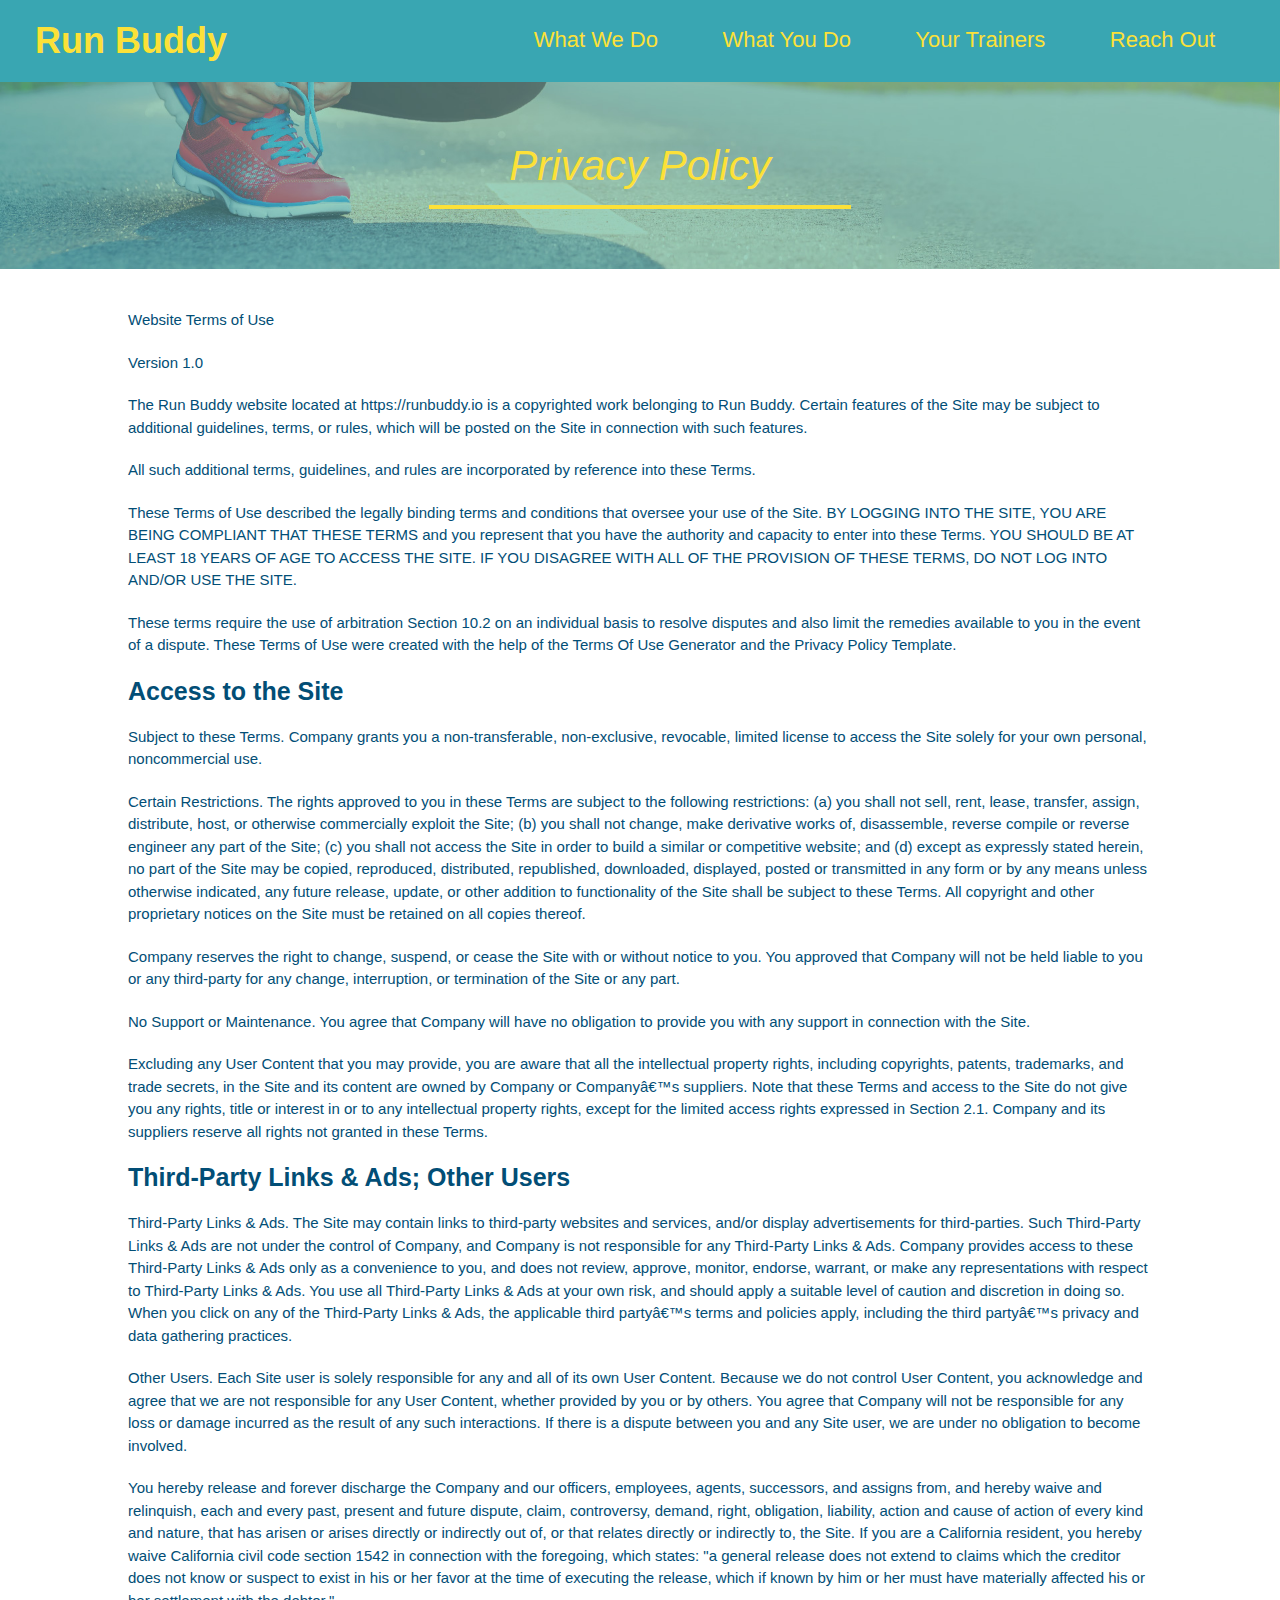
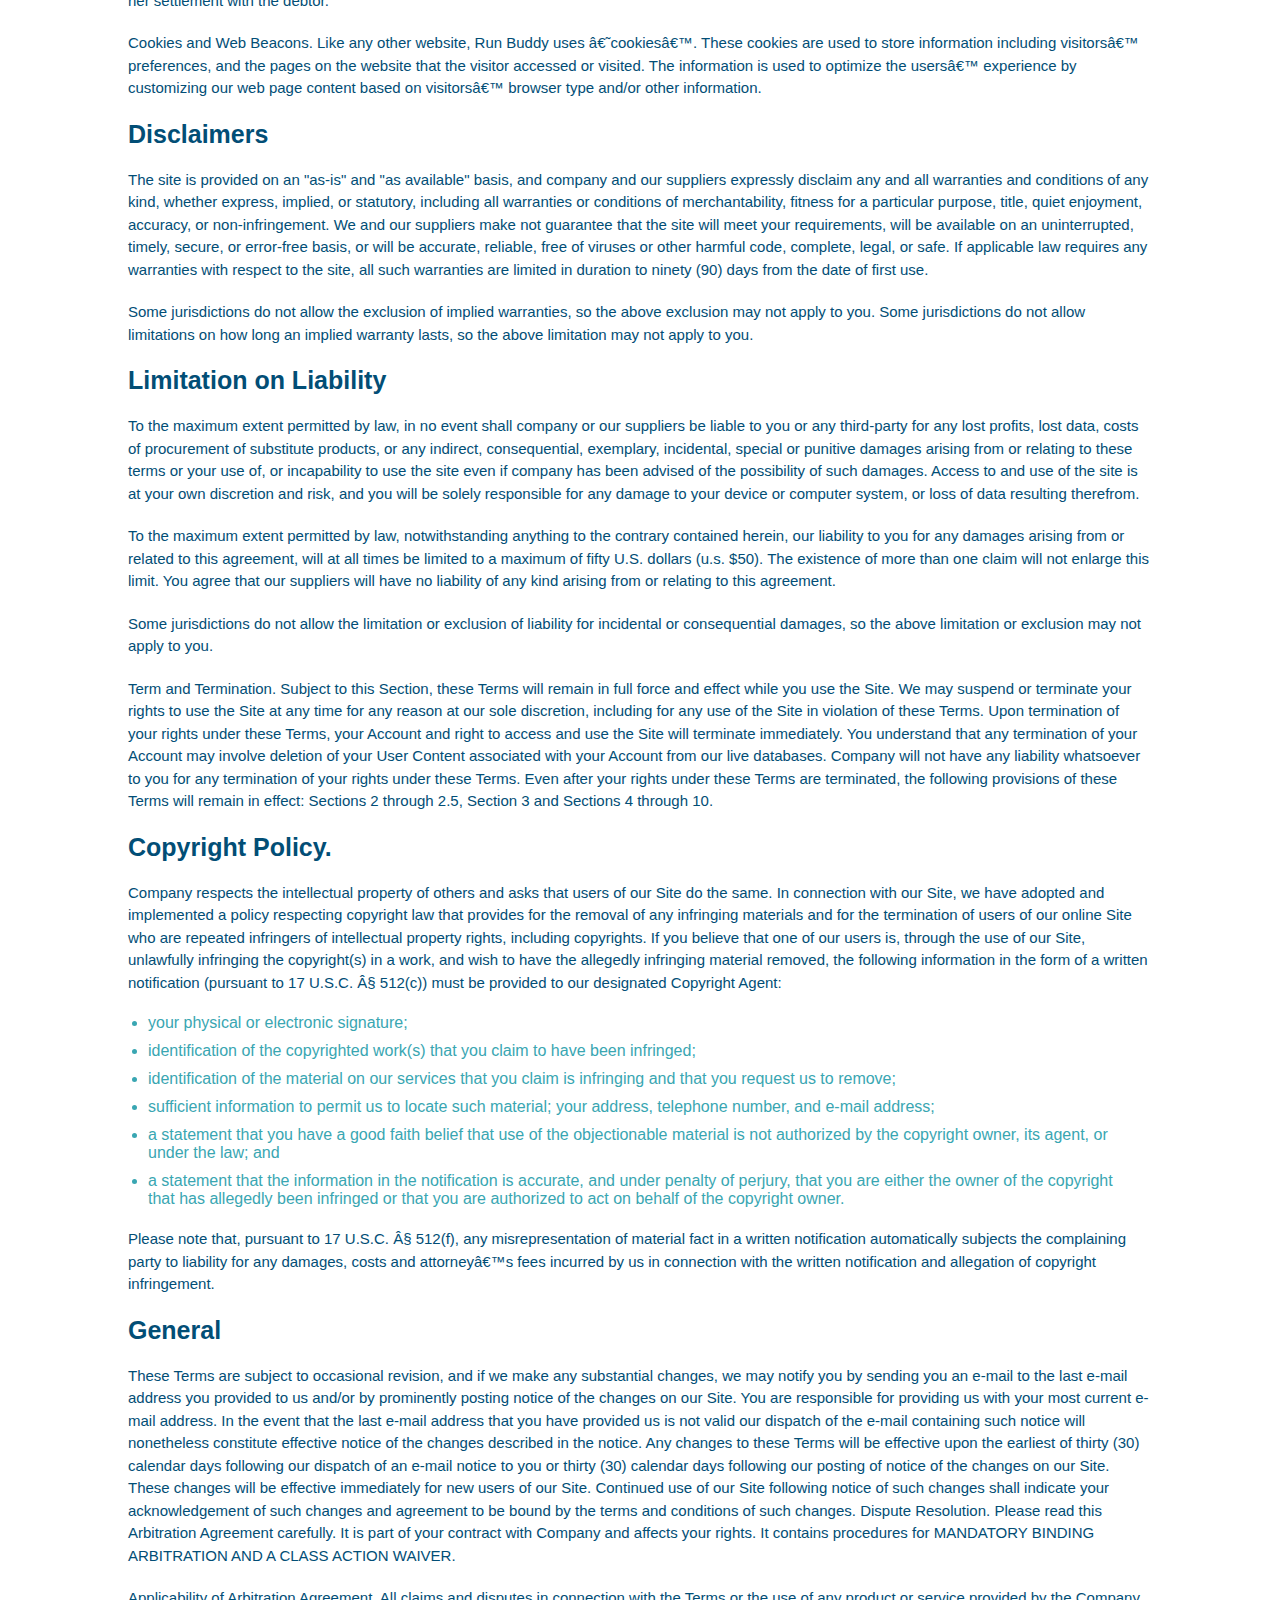
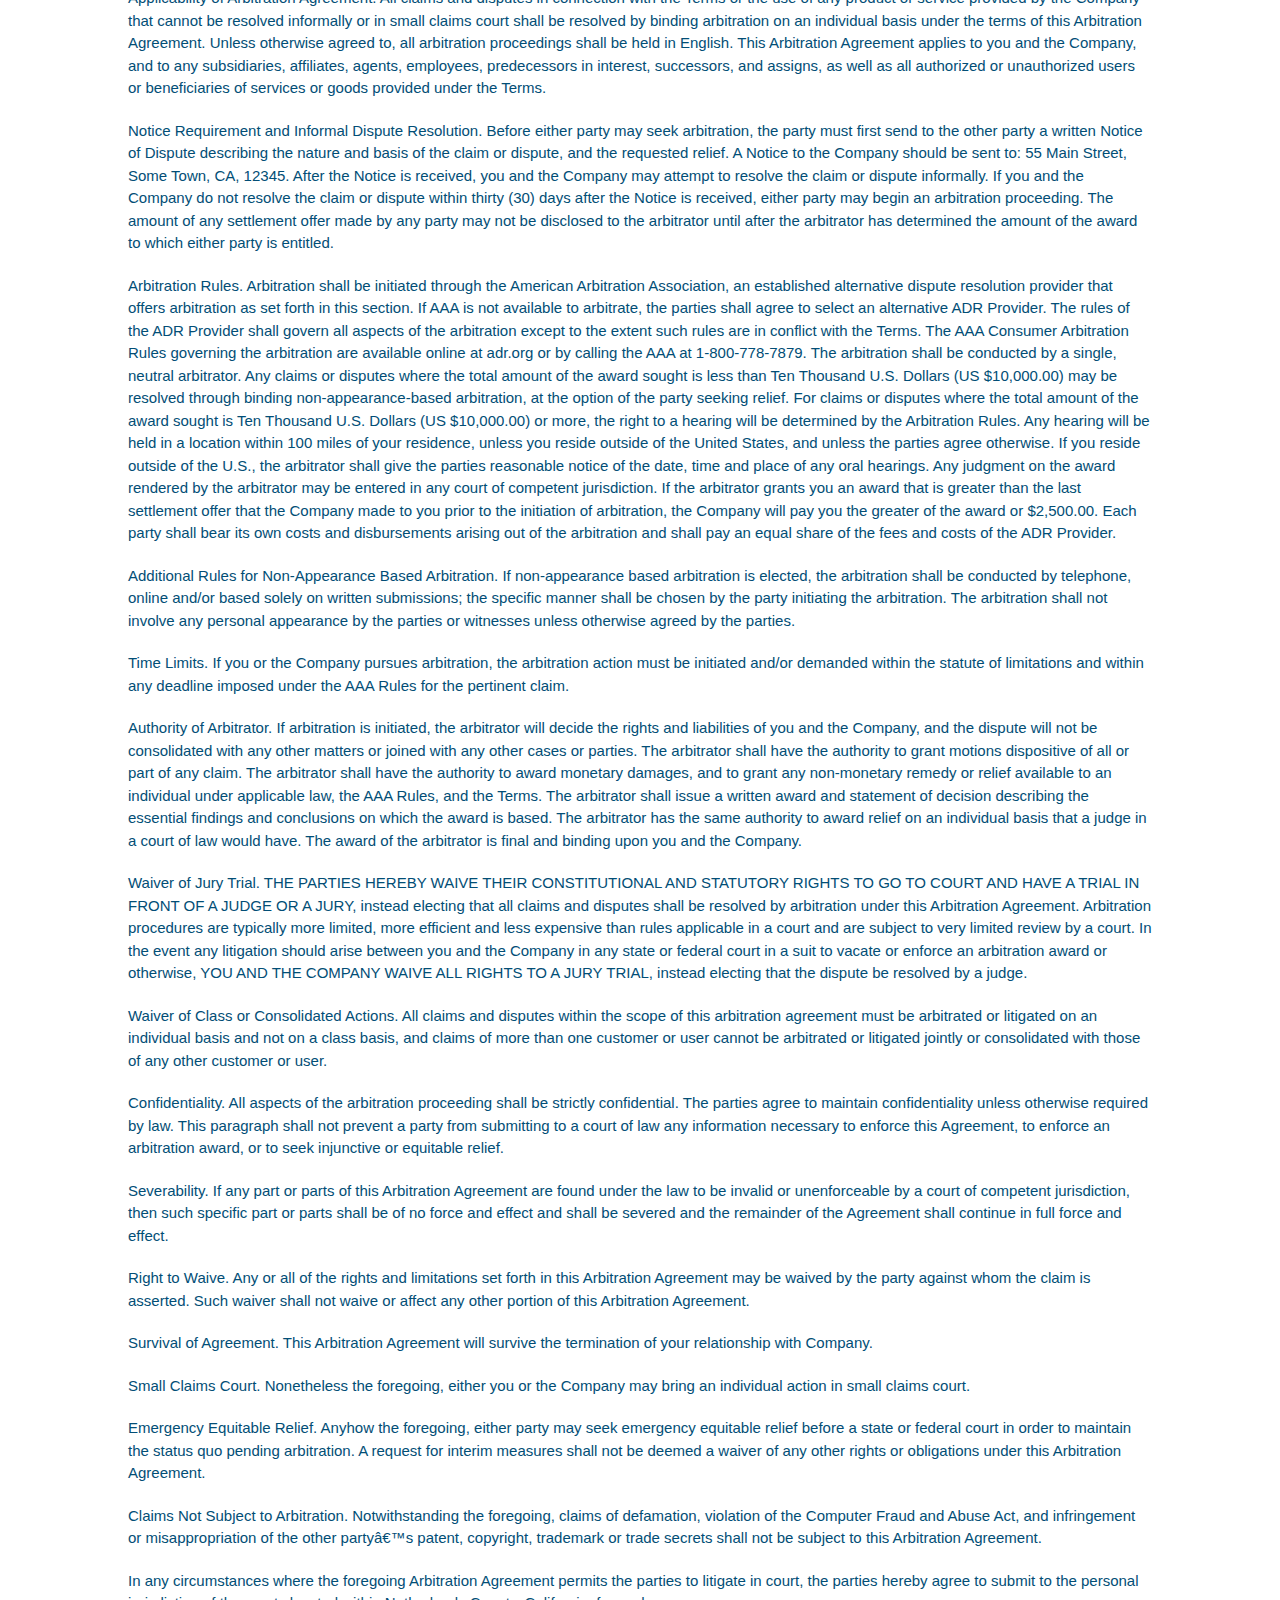
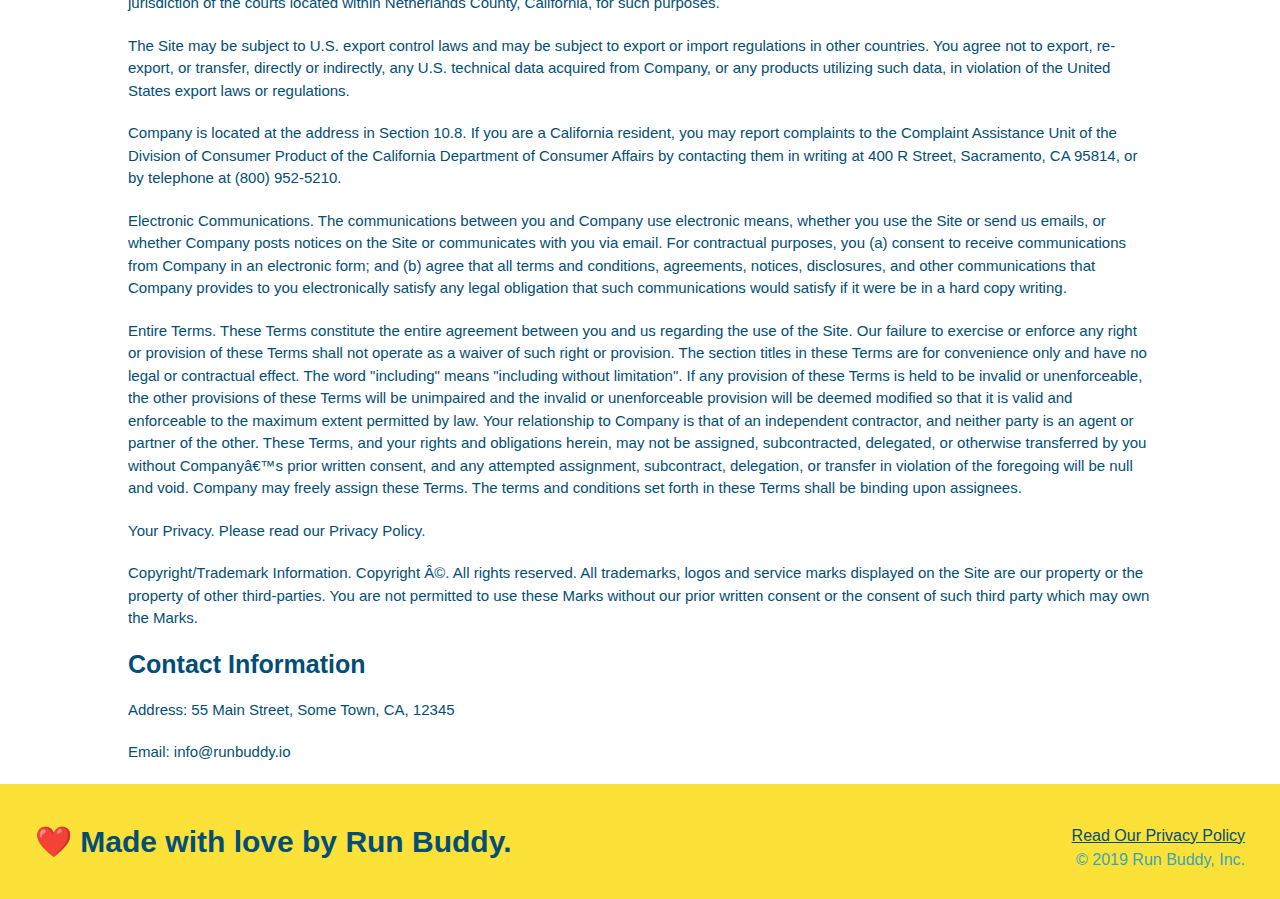
==== privacy-policy.html @ 47ad0138 "Added the privacy policy page, applied css from styl.css, and overrode the not applicable css with a" ====
<!DOCTYPE html>
<HTML lang="en">
    <head>
        <meta charset="utf-8" />
        <title>Privacy Policy - Run Buddy</title>
        <link rel="stylesheet" href="./assets/css/style.css" />
        <link rel="stylesheet" href="./assets/css/secondary-style.css" />
    </head>
    <body>
        <Header>
            <h1>
                <a href="#">Run Buddy</a>
            </h1>
            <nav>
                <!-- Unordere list element -->
                <ul>
                    <!-- List item element -->
                    <li>
                        <!-- Anchor element -->
                        <a href="./index.html#what-we-do">What We Do</a>
                    </li>
                    <li>
                        <a href="./index.html#what-you-do">What You Do</a>
                    </li>
                    <li>
                        <a href="./index.html#your-trainers">Your Trainers</a>
                    </li>
                    <li>
                        <a href="./index.html#reach-out">Reach Out</a>
                    </li>
                </ul>
            </nav>
        </Header>
        <section class="hero">
            <h2 class="page-title">
                Privacy Policy
            </h2>
        </section>
        <article class="secondary-content">
            <p>
                Website Terms of Use
              </p>
        
              <p>
                Version 1.0
              </p>
        
              <p>
                The Run Buddy website located at https://runbuddy.io is a copyrighted work belonging to Run Buddy. Certain
                features of the Site may be subject to additional guidelines, terms, or rules, which will be posted on the Site
                in connection with such features.
              </p>
        
              <p>
                All such additional terms, guidelines, and rules are incorporated by reference into these Terms.
              </p>
        
              <p>
                These Terms of Use described the legally binding terms and conditions that oversee your use of the Site. BY
                LOGGING INTO THE SITE, YOU ARE BEING COMPLIANT THAT THESE TERMS and you represent that you have the authority
                and capacity to enter into these Terms. YOU SHOULD BE AT LEAST 18 YEARS OF AGE TO ACCESS THE SITE. IF YOU
                DISAGREE WITH ALL OF THE PROVISION OF THESE TERMS, DO NOT LOG INTO AND/OR USE THE SITE.
              </p>
        
              <p>
                These terms require the use of arbitration Section 10.2 on an individual basis to resolve disputes and also
                limit the remedies available to you in the event of a dispute. These Terms of Use were created with the help of
                the Terms Of Use Generator and the Privacy Policy Template.
              </p>
        
              <h3>
                Access to the Site
              </h3>
        
              <p>
                Subject to these Terms. Company grants you a non-transferable, non-exclusive, revocable, limited license to
                access the Site solely for your own personal, noncommercial use.
              </p>
        
              <p>
                Certain Restrictions. The rights approved to you in these Terms are subject to the following restrictions: (a)
                you shall not sell, rent, lease, transfer, assign, distribute, host, or otherwise commercially exploit the Site;
                (b) you shall not change, make derivative works of, disassemble, reverse compile or reverse engineer any part of
                the Site; (c) you shall not access the Site in order to build a similar or competitive website; and (d) except
                as expressly stated herein, no part of the Site may be copied, reproduced, distributed, republished, downloaded,
                displayed, posted or transmitted in any form or by any means unless otherwise indicated, any future release,
                update, or other addition to functionality of the Site shall be subject to these Terms. All copyright and other
                proprietary notices on the Site must be retained on all copies thereof.
              </p>
        
              <p>
                Company reserves the right to change, suspend, or cease the Site with or without notice to you. You approved
                that Company will not be held liable to you or any third-party for any change, interruption, or termination of
                the Site or any part.
              </p>
        
              <p>
                No Support or Maintenance. You agree that Company will have no obligation to provide you with any support in
                connection with the Site.
              </p>
        
              <p>
                Excluding any User Content that you may provide, you are aware that all the intellectual property rights,
                including copyrights, patents, trademarks, and trade secrets, in the Site and its content are owned by Company
                or Companyâ€™s suppliers. Note that these Terms and access to the Site do not give you any rights, title or
                interest in or to any intellectual property rights, except for the limited access rights expressed in Section
                2.1. Company and its suppliers reserve all rights not granted in these Terms.
              </p>
        
              <h3>
                Third-Party Links & Ads; Other Users
              </h3>
        
              <p>
                Third-Party Links & Ads. The Site may contain links to third-party websites and services, and/or display
                advertisements for third-parties. Such Third-Party Links & Ads are not under the control of Company, and Company
                is not responsible for any Third-Party Links & Ads. Company provides access to these Third-Party Links & Ads
                only as a convenience to you, and does not review, approve, monitor, endorse, warrant, or make any
                representations with respect to Third-Party Links & Ads. You use all Third-Party Links & Ads at your own risk,
                and should apply a suitable level of caution and discretion in doing so. When you click on any of the
                Third-Party Links & Ads, the applicable third partyâ€™s terms and policies apply, including the third partyâ€™s
                privacy and data gathering practices.
              </p>
        
              <p>
                Other Users. Each Site user is solely responsible for any and all of its own User Content. Because we do not
                control User Content, you acknowledge and agree that we are not responsible for any User Content, whether
                provided by you or by others. You agree that Company will not be responsible for any loss or damage incurred as
                the result of any such interactions. If there is a dispute between you and any Site user, we are under no
                obligation to become involved.
              </p>
        
              <p>
                You hereby release and forever discharge the Company and our officers, employees, agents, successors, and
                assigns from, and hereby waive and relinquish, each and every past, present and future dispute, claim,
                controversy, demand, right, obligation, liability, action and cause of action of every kind and nature, that has
                arisen or arises directly or indirectly out of, or that relates directly or indirectly to, the Site. If you are
                a California resident, you hereby waive California civil code section 1542 in connection with the foregoing,
                which states: "a general release does not extend to claims which the creditor does not know or suspect to exist
                in his or her favor at the time of executing the release, which if known by him or her must have materially
                affected his or her settlement with the debtor."
              </p>
        
              <p>
                Cookies and Web Beacons. Like any other website, Run Buddy uses â€˜cookiesâ€™. These cookies are used to store
                information including visitorsâ€™ preferences, and the pages on the website that the visitor accessed or visited.
                The information is used to optimize the usersâ€™ experience by customizing our web page content based on visitorsâ€™
                browser type and/or other information.
              </p>
        
              <h3>
                Disclaimers
              </h3>
        
              <p>
                The site is provided on an "as-is" and "as available" basis, and company and our suppliers expressly disclaim
                any and all warranties and conditions of any kind, whether express, implied, or statutory, including all
                warranties or conditions of merchantability, fitness for a particular purpose, title, quiet enjoyment, accuracy,
                or non-infringement. We and our suppliers make not guarantee that the site will meet your requirements, will be
                available on an uninterrupted, timely, secure, or error-free basis, or will be accurate, reliable, free of
                viruses or other harmful code, complete, legal, or safe. If applicable law requires any warranties with respect
                to the site, all such warranties are limited in duration to ninety (90) days from the date of first use.
              </p>
        
              <p>
                Some jurisdictions do not allow the exclusion of implied warranties, so the above exclusion may not apply to
                you. Some jurisdictions do not allow limitations on how long an implied warranty lasts, so the above limitation
                may not apply to you.
              </p>
        
              <h3>
                Limitation on Liability
              </h3>
        
              <p>
                To the maximum extent permitted by law, in no event shall company or our suppliers be liable to you or any
                third-party for any lost profits, lost data, costs of procurement of substitute products, or any indirect,
                consequential, exemplary, incidental, special or punitive damages arising from or relating to these terms or
                your use of, or incapability to use the site even if company has been advised of the possibility of such
                damages. Access to and use of the site is at your own discretion and risk, and you will be solely responsible
                for any damage to your device or computer system, or loss of data resulting therefrom.
              </p>
        
              <p>
                To the maximum extent permitted by law, notwithstanding anything to the contrary contained herein, our liability
                to you for any damages arising from or related to this agreement, will at all times be limited to a maximum of
                fifty U.S. dollars (u.s. $50). The existence of more than one claim will not enlarge this limit. You agree that
                our suppliers will have no liability of any kind arising from or relating to this agreement.
              </p>
        
              <p>
                Some jurisdictions do not allow the limitation or exclusion of liability for incidental or consequential
                damages, so the above limitation or exclusion may not apply to you.
              </p>
        
              <p>
                Term and Termination. Subject to this Section, these Terms will remain in full force and effect while you use
                the Site. We may suspend or terminate your rights to use the Site at any time for any reason at our sole
                discretion, including for any use of the Site in violation of these Terms. Upon termination of your rights under
                these Terms, your Account and right to access and use the Site will terminate immediately. You understand that
                any termination of your Account may involve deletion of your User Content associated with your Account from our
                live databases. Company will not have any liability whatsoever to you for any termination of your rights under
                these Terms. Even after your rights under these Terms are terminated, the following provisions of these Terms
                will remain in effect: Sections 2 through 2.5, Section 3 and Sections 4 through 10.
              </p>
        
              <h3>
                Copyright Policy.
              </h3>
        
              <p>
                Company respects the intellectual property of others and asks that users of our Site do the same. In connection
                with our Site, we have adopted and implemented a policy respecting copyright law that provides for the removal
                of any infringing materials and for the termination of users of our online Site who are repeated infringers of
                intellectual property rights, including copyrights. If you believe that one of our users is, through the use of
                our Site, unlawfully infringing the copyright(s) in a work, and wish to have the allegedly infringing material
                removed, the following information in the form of a written notification (pursuant to 17 U.S.C. Â§ 512(c)) must
                be provided to our designated Copyright Agent:
              </p>
        
              <ul>
                <li>
                  your physical or electronic signature;
                </li>
                <li>
                  identification of the copyrighted work(s) that you claim to have been infringed;
                </li>
                <li>
                  identification of the material on our services that you claim is infringing and that you request us to remove;
                </li>
                <li>
                  sufficient information to permit us to locate such material; your address, telephone number, and e-mail
                  address;
                </li>
                <li>
                  a statement that you have a good faith belief that use of the objectionable material is not authorized by the
                  copyright owner, its agent, or under the law; and
                </li>
                <li>
                  a statement that the information in the notification is accurate, and under penalty of perjury, that you are
                  either the owner of the copyright that has allegedly been infringed or that you are authorized to act on
                  behalf of the copyright owner.
                </li>
              </ul>
        
              <p>
                Please note that, pursuant to 17 U.S.C. Â§ 512(f), any misrepresentation of material fact in a written
                notification automatically subjects the complaining party to liability for any damages, costs and attorneyâ€™s
                fees incurred by us in connection with the written notification and allegation of copyright infringement.
              </p>
        
              <h3>
                General
              </h3>
        
              <p>
                These Terms are subject to occasional revision, and if we make any substantial changes, we may notify you by
                sending you an e-mail to the last e-mail address you provided to us and/or by prominently posting notice of the
                changes on our Site. You are responsible for providing us with your most current e-mail address. In the event
                that the last e-mail address that you have provided us is not valid our dispatch of the e-mail containing such
                notice will nonetheless constitute effective notice of the changes described in the notice. Any changes to these
                Terms will be effective upon the earliest of thirty (30) calendar days following our dispatch of an e-mail
                notice to you or thirty (30) calendar days following our posting of notice of the changes on our Site. These
                changes will be effective immediately for new users of our Site. Continued use of our Site following notice of
                such changes shall indicate your acknowledgement of such changes and agreement to be bound by the terms and
                conditions of such changes. Dispute Resolution. Please read this Arbitration Agreement carefully. It is part of
                your contract with Company and affects your rights. It contains procedures for MANDATORY BINDING ARBITRATION AND
                A CLASS ACTION WAIVER.
              </p>
        
              <p>
                Applicability of Arbitration Agreement. All claims and disputes in connection with the Terms or the use of any
                product or service provided by the Company that cannot be resolved informally or in small claims court shall be
                resolved by binding arbitration on an individual basis under the terms of this Arbitration Agreement. Unless
                otherwise agreed to, all arbitration proceedings shall be held in English. This Arbitration Agreement applies to
                you and the Company, and to any subsidiaries, affiliates, agents, employees, predecessors in interest,
                successors, and assigns, as well as all authorized or unauthorized users or beneficiaries of services or goods
                provided under the Terms.
              </p>
        
              <p>
                Notice Requirement and Informal Dispute Resolution. Before either party may seek arbitration, the party must
                first send to the other party a written Notice of Dispute describing the nature and basis of the claim or
                dispute, and the requested relief. A Notice to the Company should be sent to: 55 Main Street, Some Town, CA,
                12345. After the Notice is received, you and the Company may attempt to resolve the claim or dispute informally.
                If you and the Company do not resolve the claim or dispute within thirty (30) days after the Notice is received,
                either party may begin an arbitration proceeding. The amount of any settlement offer made by any party may not
                be disclosed to the arbitrator until after the arbitrator has determined the amount of the award to which either
                party is entitled.
              </p>
        
              <p>
                Arbitration Rules. Arbitration shall be initiated through the American Arbitration Association, an established
                alternative dispute resolution provider that offers arbitration as set forth in this section. If AAA is not
                available to arbitrate, the parties shall agree to select an alternative ADR Provider. The rules of the ADR
                Provider shall govern all aspects of the arbitration except to the extent such rules are in conflict with the
                Terms. The AAA Consumer Arbitration Rules governing the arbitration are available online at adr.org or by
                calling the AAA at 1-800-778-7879. The arbitration shall be conducted by a single, neutral arbitrator. Any
                claims or disputes where the total amount of the award sought is less than Ten Thousand U.S. Dollars (US
                $10,000.00) may be resolved through binding non-appearance-based arbitration, at the option of the party seeking
                relief. For claims or disputes where the total amount of the award sought is Ten Thousand U.S. Dollars (US
                $10,000.00) or more, the right to a hearing will be determined by the Arbitration Rules. Any hearing will be
                held in a location within 100 miles of your residence, unless you reside outside of the United States, and
                unless the parties agree otherwise. If you reside outside of the U.S., the arbitrator shall give the parties
                reasonable notice of the date, time and place of any oral hearings. Any judgment on the award rendered by the
                arbitrator may be entered in any court of competent jurisdiction. If the arbitrator grants you an award that is
                greater than the last settlement offer that the Company made to you prior to the initiation of arbitration, the
                Company will pay you the greater of the award or $2,500.00. Each party shall bear its own costs and
                disbursements arising out of the arbitration and shall pay an equal share of the fees and costs of the ADR
                Provider.
              </p>
        
              <p>
                Additional Rules for Non-Appearance Based Arbitration. If non-appearance based arbitration is elected, the
                arbitration shall be conducted by telephone, online and/or based solely on written submissions; the specific
                manner shall be chosen by the party initiating the arbitration. The arbitration shall not involve any personal
                appearance by the parties or witnesses unless otherwise agreed by the parties.
              </p>
        
              <p>
                Time Limits. If you or the Company pursues arbitration, the arbitration action must be initiated and/or demanded
                within the statute of limitations and within any deadline imposed under the AAA Rules for the pertinent claim.
              </p>
        
              <p>
                Authority of Arbitrator. If arbitration is initiated, the arbitrator will decide the rights and liabilities of
                you and the Company, and the dispute will not be consolidated with any other matters or joined with any other
                cases or parties. The arbitrator shall have the authority to grant motions dispositive of all or part of any
                claim. The arbitrator shall have the authority to award monetary damages, and to grant any non-monetary remedy
                or relief available to an individual under applicable law, the AAA Rules, and the Terms. The arbitrator shall
                issue a written award and statement of decision describing the essential findings and conclusions on which the
                award is based. The arbitrator has the same authority to award relief on an individual basis that a judge in a
                court of law would have. The award of the arbitrator is final and binding upon you and the Company.
              </p>
        
              <p>
                Waiver of Jury Trial. THE PARTIES HEREBY WAIVE THEIR CONSTITUTIONAL AND STATUTORY RIGHTS TO GO TO COURT AND HAVE
                A TRIAL IN FRONT OF A JUDGE OR A JURY, instead electing that all claims and disputes shall be resolved by
                arbitration under this Arbitration Agreement. Arbitration procedures are typically more limited, more efficient
                and less expensive than rules applicable in a court and are subject to very limited review by a court. In the
                event any litigation should arise between you and the Company in any state or federal court in a suit to vacate
                or enforce an arbitration award or otherwise, YOU AND THE COMPANY WAIVE ALL RIGHTS TO A JURY TRIAL, instead
                electing that the dispute be resolved by a judge.
              </p>
        
              <p>
                Waiver of Class or Consolidated Actions. All claims and disputes within the scope of this arbitration agreement
                must be arbitrated or litigated on an individual basis and not on a class basis, and claims of more than one
                customer or user cannot be arbitrated or litigated jointly or consolidated with those of any other customer or
                user.
              </p>
        
              <p>
                Confidentiality. All aspects of the arbitration proceeding shall be strictly confidential. The parties agree to
                maintain confidentiality unless otherwise required by law. This paragraph shall not prevent a party from
                submitting to a court of law any information necessary to enforce this Agreement, to enforce an arbitration
                award, or to seek injunctive or equitable relief.
              </p>
        
              <p>
                Severability. If any part or parts of this Arbitration Agreement are found under the law to be invalid or
                unenforceable by a court of competent jurisdiction, then such specific part or parts shall be of no force and
                effect and shall be severed and the remainder of the Agreement shall continue in full force and effect.
              </p>
        
              <p>
                Right to Waive. Any or all of the rights and limitations set forth in this Arbitration Agreement may be waived
                by the party against whom the claim is asserted. Such waiver shall not waive or affect any other portion of this
                Arbitration Agreement.
              </p>
        
              <p>
                Survival of Agreement. This Arbitration Agreement will survive the termination of your relationship with
                Company.
              </p>
        
              <p>
                Small Claims Court. Nonetheless the foregoing, either you or the Company may bring an individual action in small
                claims court.
              </p>
        
              <p>
                Emergency Equitable Relief. Anyhow the foregoing, either party may seek emergency equitable relief before a
                state or federal court in order to maintain the status quo pending arbitration. A request for interim measures
                shall not be deemed a waiver of any other rights or obligations under this Arbitration Agreement.
              </p>
        
              <p>
                Claims Not Subject to Arbitration. Notwithstanding the foregoing, claims of defamation, violation of the
                Computer Fraud and Abuse Act, and infringement or misappropriation of the other partyâ€™s patent, copyright,
                trademark or trade secrets shall not be subject to this Arbitration Agreement.
              </p>
        
              <p>
                In any circumstances where the foregoing Arbitration Agreement permits the parties to litigate in court, the
                parties hereby agree to submit to the personal jurisdiction of the courts located within Netherlands County,
                California, for such purposes.
              </p>
        
              <p>
                The Site may be subject to U.S. export control laws and may be subject to export or import regulations in other
                countries. You agree not to export, re-export, or transfer, directly or indirectly, any U.S. technical data
                acquired from Company, or any products utilizing such data, in violation of the United States export laws or
                regulations.
              </p>
        
              <p>
                Company is located at the address in Section 10.8. If you are a California resident, you may report complaints
                to the Complaint Assistance Unit of the Division of Consumer Product of the California Department of Consumer
                Affairs by contacting them in writing at 400 R Street, Sacramento, CA 95814, or by telephone at (800) 952-5210.
              </p>
        
              <p>
                Electronic Communications. The communications between you and Company use electronic means, whether you use the
                Site or send us emails, or whether Company posts notices on the Site or communicates with you via email. For
                contractual purposes, you (a) consent to receive communications from Company in an electronic form; and (b)
                agree that all terms and conditions, agreements, notices, disclosures, and other communications that Company
                provides to you electronically satisfy any legal obligation that such communications would satisfy if it were be
                in a hard copy writing.
              </p>
        
              <p>
                Entire Terms. These Terms constitute the entire agreement between you and us regarding the use of the Site. Our
                failure to exercise or enforce any right or provision of these Terms shall not operate as a waiver of such right
                or provision. The section titles in these Terms are for convenience only and have no legal or contractual
                effect. The word "including" means "including without limitation". If any provision of these Terms is held to be
                invalid or unenforceable, the other provisions of these Terms will be unimpaired and the invalid or
                unenforceable provision will be deemed modified so that it is valid and enforceable to the maximum extent
                permitted by law. Your relationship to Company is that of an independent contractor, and neither party is an
                agent or partner of the other. These Terms, and your rights and obligations herein, may not be assigned,
                subcontracted, delegated, or otherwise transferred by you without Companyâ€™s prior written consent, and any
                attempted assignment, subcontract, delegation, or transfer in violation of the foregoing will be null and void.
                Company may freely assign these Terms. The terms and conditions set forth in these Terms shall be binding upon
                assignees.
              </p>
        
              <p>
                Your Privacy. Please read our Privacy Policy.
              </p>
        
              <p>
                Copyright/Trademark Information. Copyright Â©. All rights reserved. All trademarks, logos and service marks
                displayed on the Site are our property or the property of other third-parties. You are not permitted to use
                these Marks without our prior written consent or the consent of such third party which may own the Marks.
              </p>
        
              <h3>
                Contact Information
              </h3>
        
              <p>
                Address: 55 Main Street, Some Town, CA, 12345
              </p>
        
              <p>
                Email: info@runbuddy.io
              </p>
        </article>
        <footer>
            <h2>❤️ Made with love by Run Buddy.</h2>
            <div>
                <a href="./privacypolicy.html">Read Our Privacy Policy </a><br />
                &copy; 2019 Run Buddy, Inc.
            </div>
        </footer>
    </body>
---- assets/css/style.css ----
* {
    margin: 0;
    padding: 0;
    box-sizing: border-box;
}

body {
    color: #39a6b2;
    font-family: Helvetica, Arial, sans-serif;
}

header {
    padding: 20px 35px;
    background-color: #39a6b2;
}
header h1 {
    font-weight: bold;
    font-size: 36px;
    color: #fce138;
    margin: 0;
    display: inline;  
}
header a {
    text-decoration: none;
    color: #fce138;
}
header nav {
    float: right;
    margin: 7px 0;
}
header nav ul li {
    display: inline;
}
header nav ul li a {
    margin: 0 30px;
    font-weight: lighter;
    font-size: 22px;
}

footer {
    background: #fce138;
    width: 100%;
    padding: 40px 35px;
}
footer h2 {
    display: inline;
    color: #024e76;
    font-size: 30px;
    margin: 0;
}
footer div {
    float: right;
    line-height: 1.5;
    text-align: right;
}
footer a {
    color: #024e76;
}

section {
    padding: 60px;
}

.hero {
    background-image: url("../images/hero-bg.jpg");
    height: 600px;
    background-size: cover;
    background-position: center;
    position: relative;
}
.hero-form {
    background-color: #fce138;
    padding: 20px;
    width: 500px;
    color: #024e76;
    border: solid #024e76 3px;
    position: absolute;
    bottom: 120px;
    right: 140px;
}
.hero-form h3 {
    font-size: 24px;
    margin: 0px;
}
.hero-form p {
    margin: 5px 0 15px 0;
}
.hero-form label{
    font-size: 18px;
    margin 0 5px;
}
.form-input {
    border: 1px solid #024e76;
    display: block;
    padding: 7px 15px;
    font-size: 16px;
    color: #024e76;
    width: 100%;
    margin-bottom: 15px;
}
.hero-form label {
    margin: 0 5px;
}
.hero-form button{
    background-color: #024e76;
    color: #fce138;
    border: none;
    padding: 10px 20px;
    font-size: 16px;

}

.intro {
    text-align: center;
}
.intro h2 {
    font-size: 55px;
    color: #024e76;
    Margin-bottom: 35px;
    padding:0 100px 20px 100px;
    border-bottom: 3px solid;
    border-color: #fce138;
    display: inline-block;
}
.intro p {
    line-height: 1.7;
    color: #39a6b2;
    width: 80%;
    font-size: 20px;
    margin: 0 auto;
}
---- assets/css/secondary-style.css ----
.hero {
    height: auto;
    background-position: bottom;
    text-align: center;
    margin-bottom: 40px;
}

.page-title {
    color: #fce138;
    border-bottom: 4px solid #fce138;
    display: inline-block;
    padding: 0 80px 15px 80px;
    font-weight: normal;
    font-size: 42px;
    font-style: italic;
}

.secondary-content {
    width: 80%;
    margin: 0 auto 0 auto;
    color: #024e76;
}
.secondary-content h3 {
    font-size: 25px;
    margin: 20px 0 20px 0;
}
.secondary-content p {
    font-size: 15px;
    line-height: 1.5;
    margin: 20px 0 20px 0;
}
.secondary-content ul {
    margin: 15px 20px;
}
.secondary-content li {
    color: #39a6b2;
    margin: 10px 0;
}
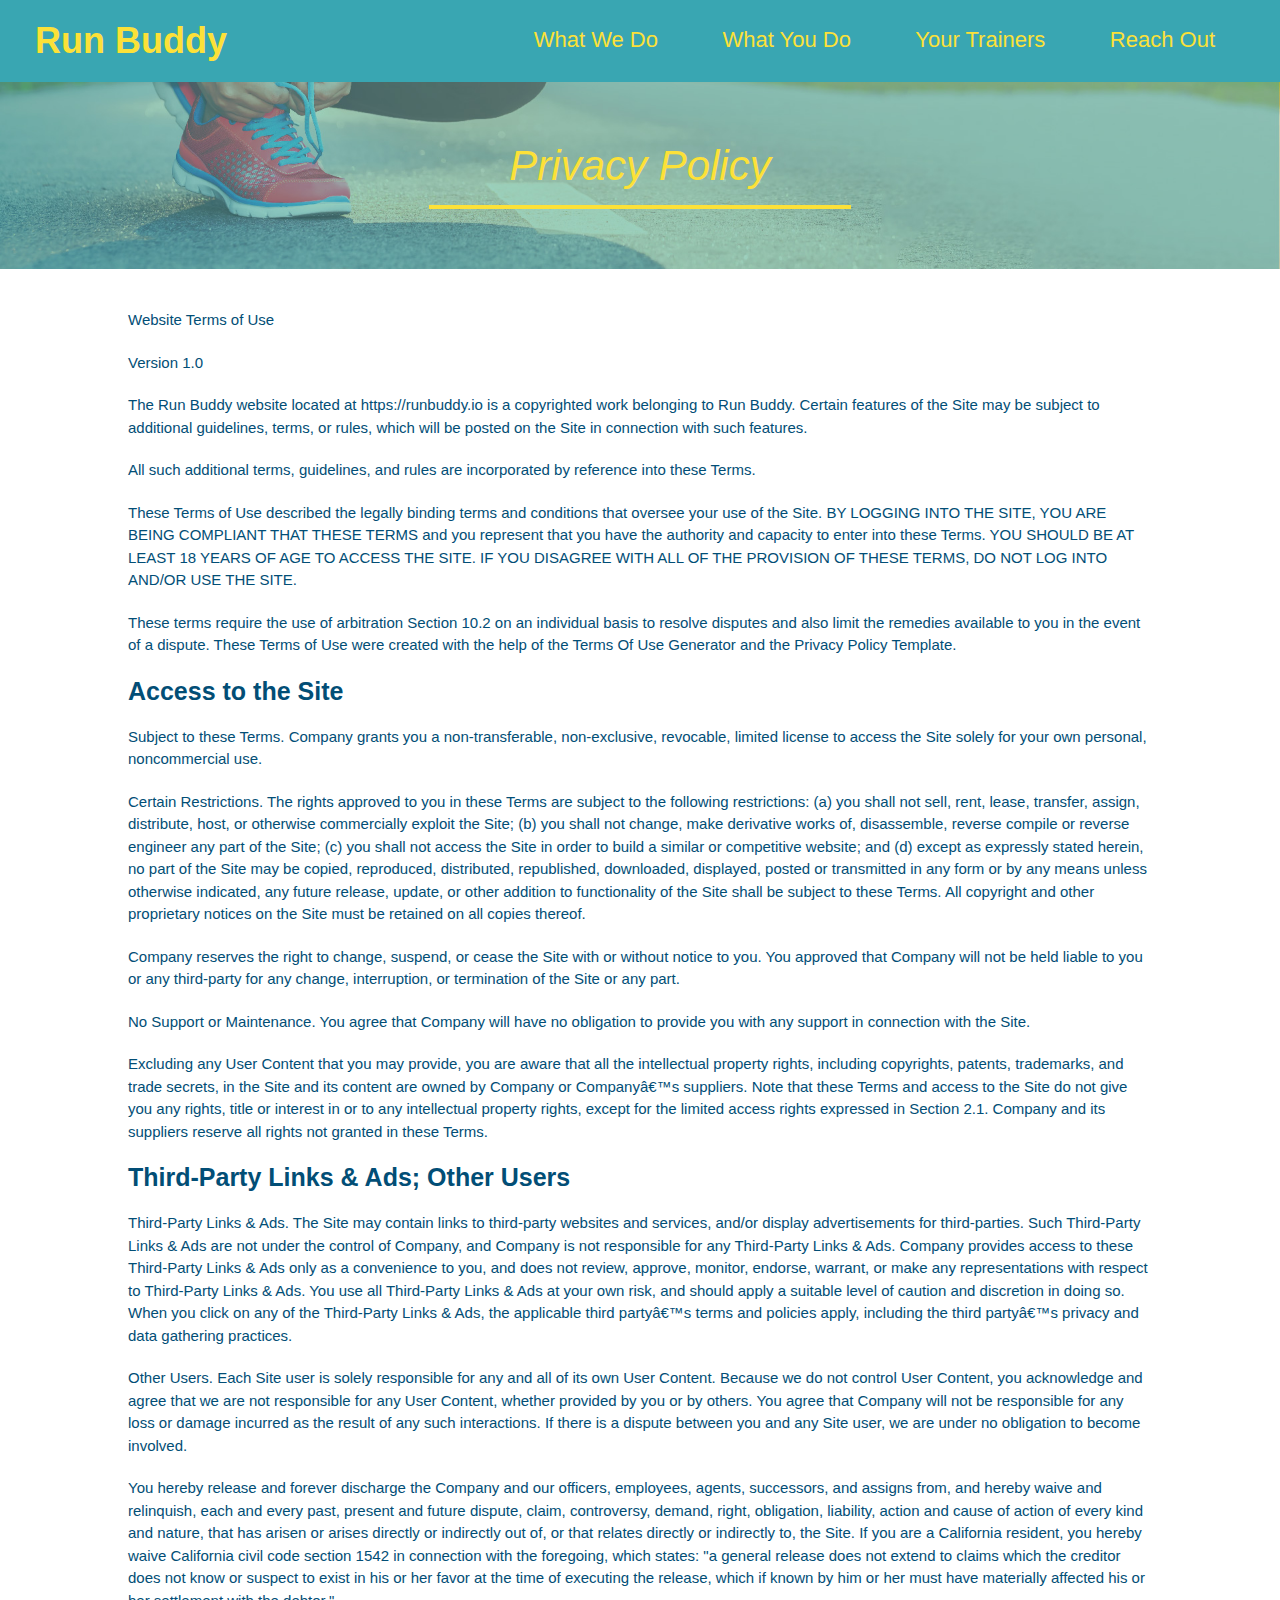
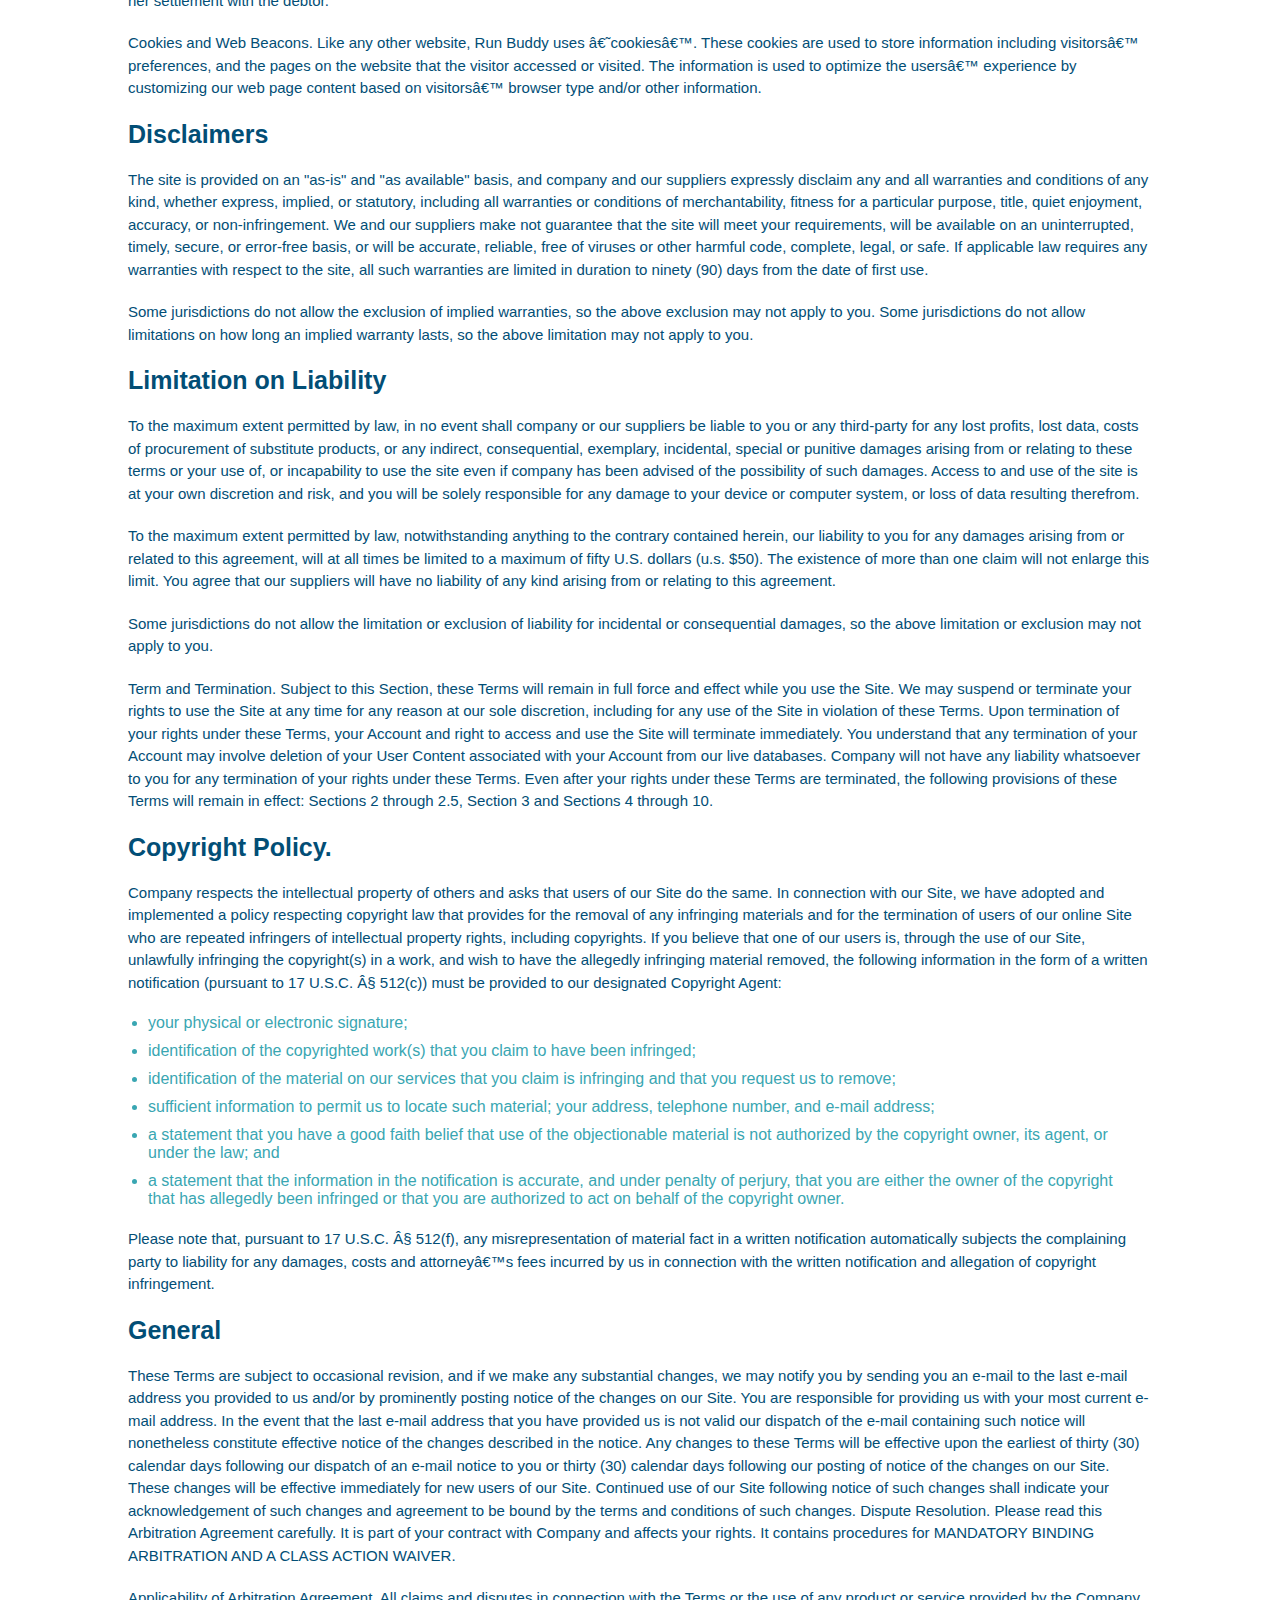
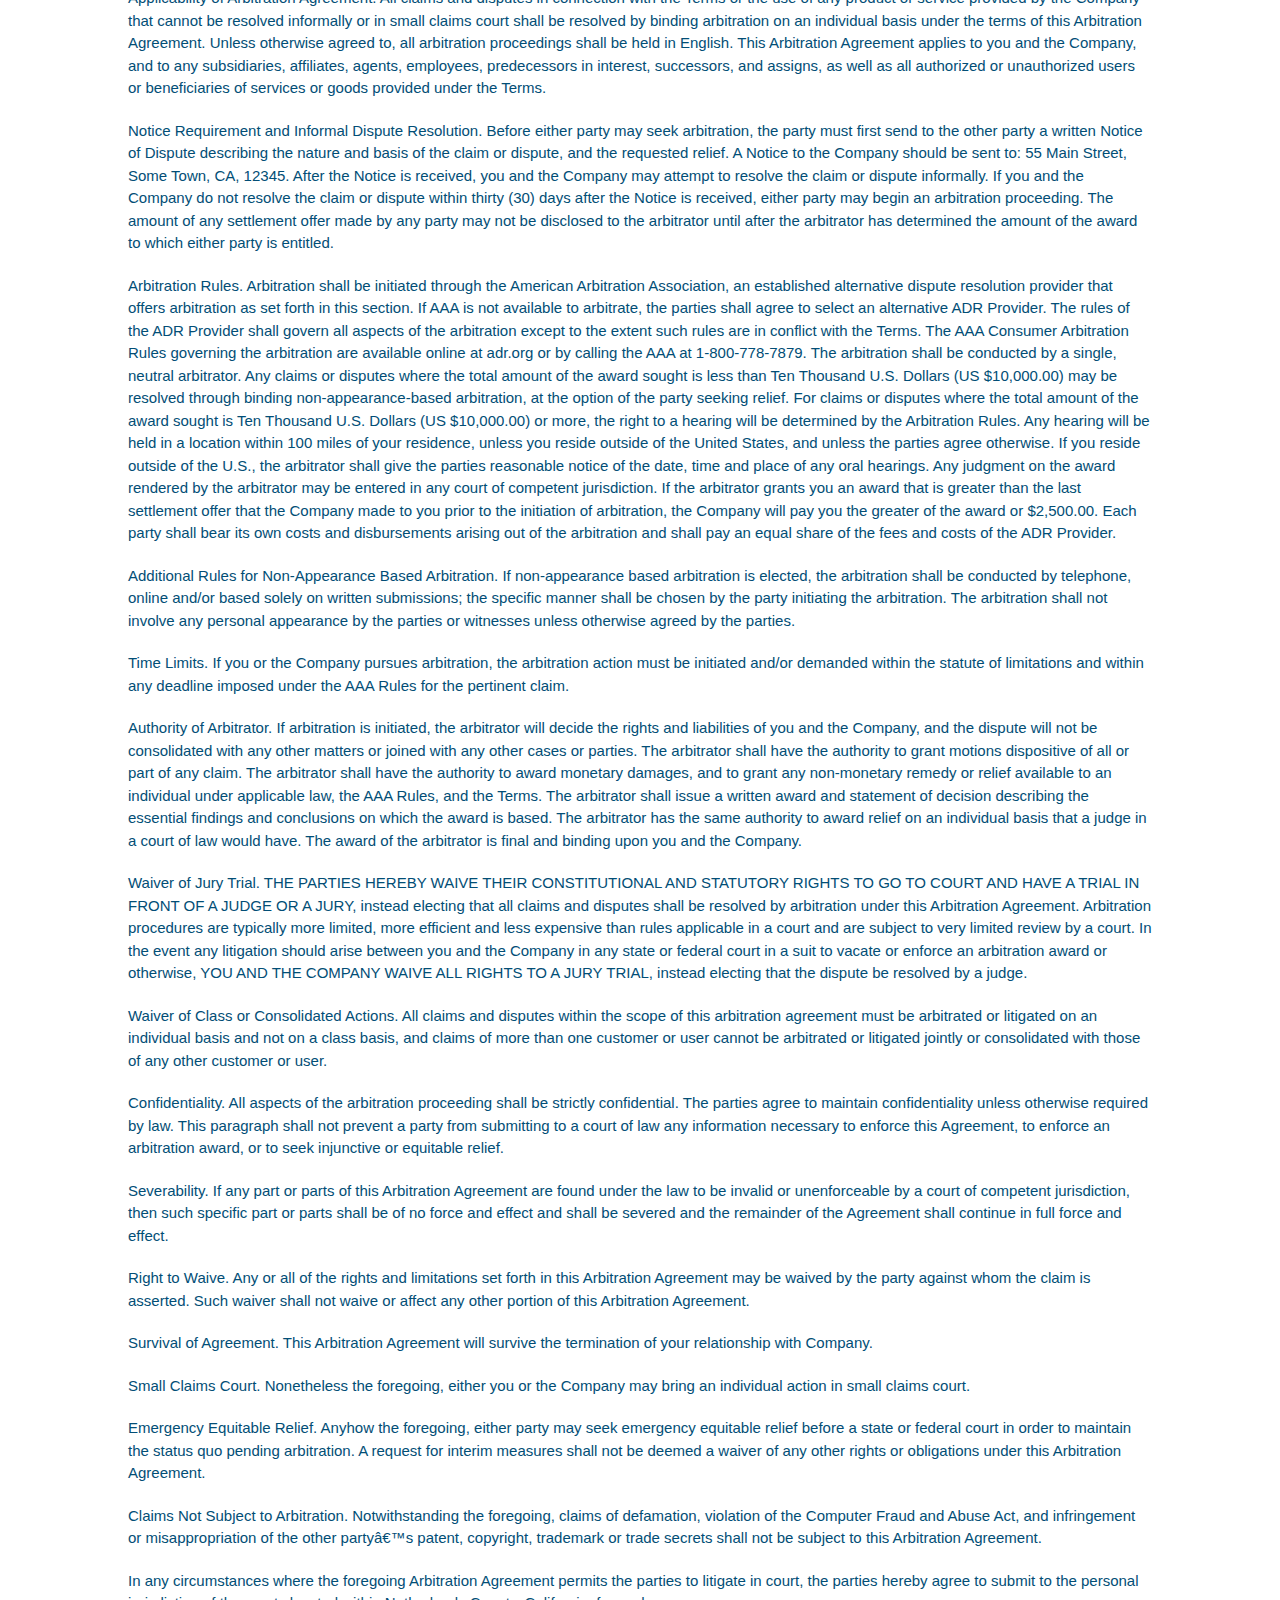
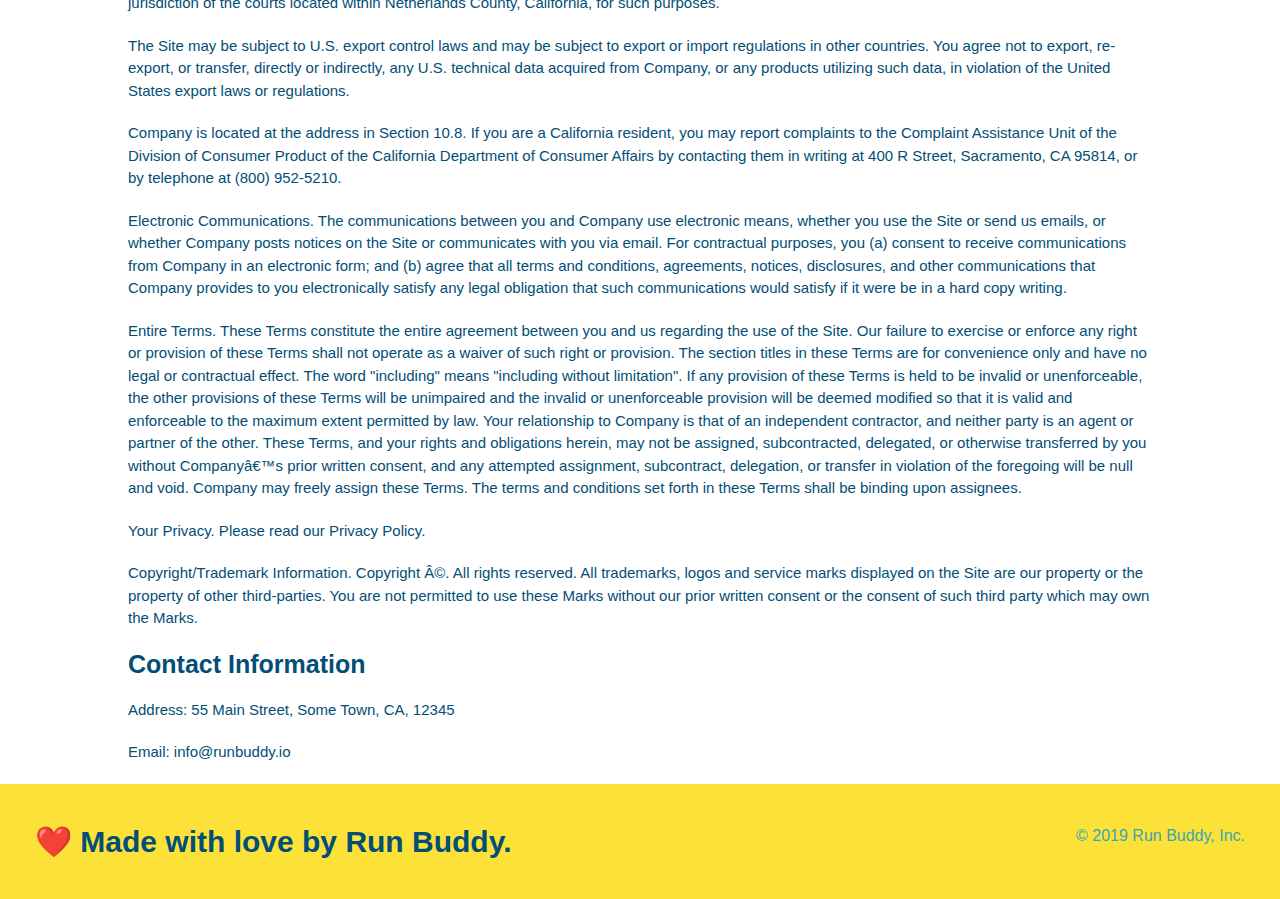
==== commit 77b563e6: "I fixed the privacy policy link so it would be on the correct page." ====
--- a/privacy-policy.html
+++ b/privacy-policy.html
@@ -459,7 +459,6 @@
         <footer>
             <h2>❤️ Made with love by Run Buddy.</h2>
             <div>
-                <a href="./privacypolicy.html">Read Our Privacy Policy </a><br />
                 &copy; 2019 Run Buddy, Inc.
             </div>
         </footer>
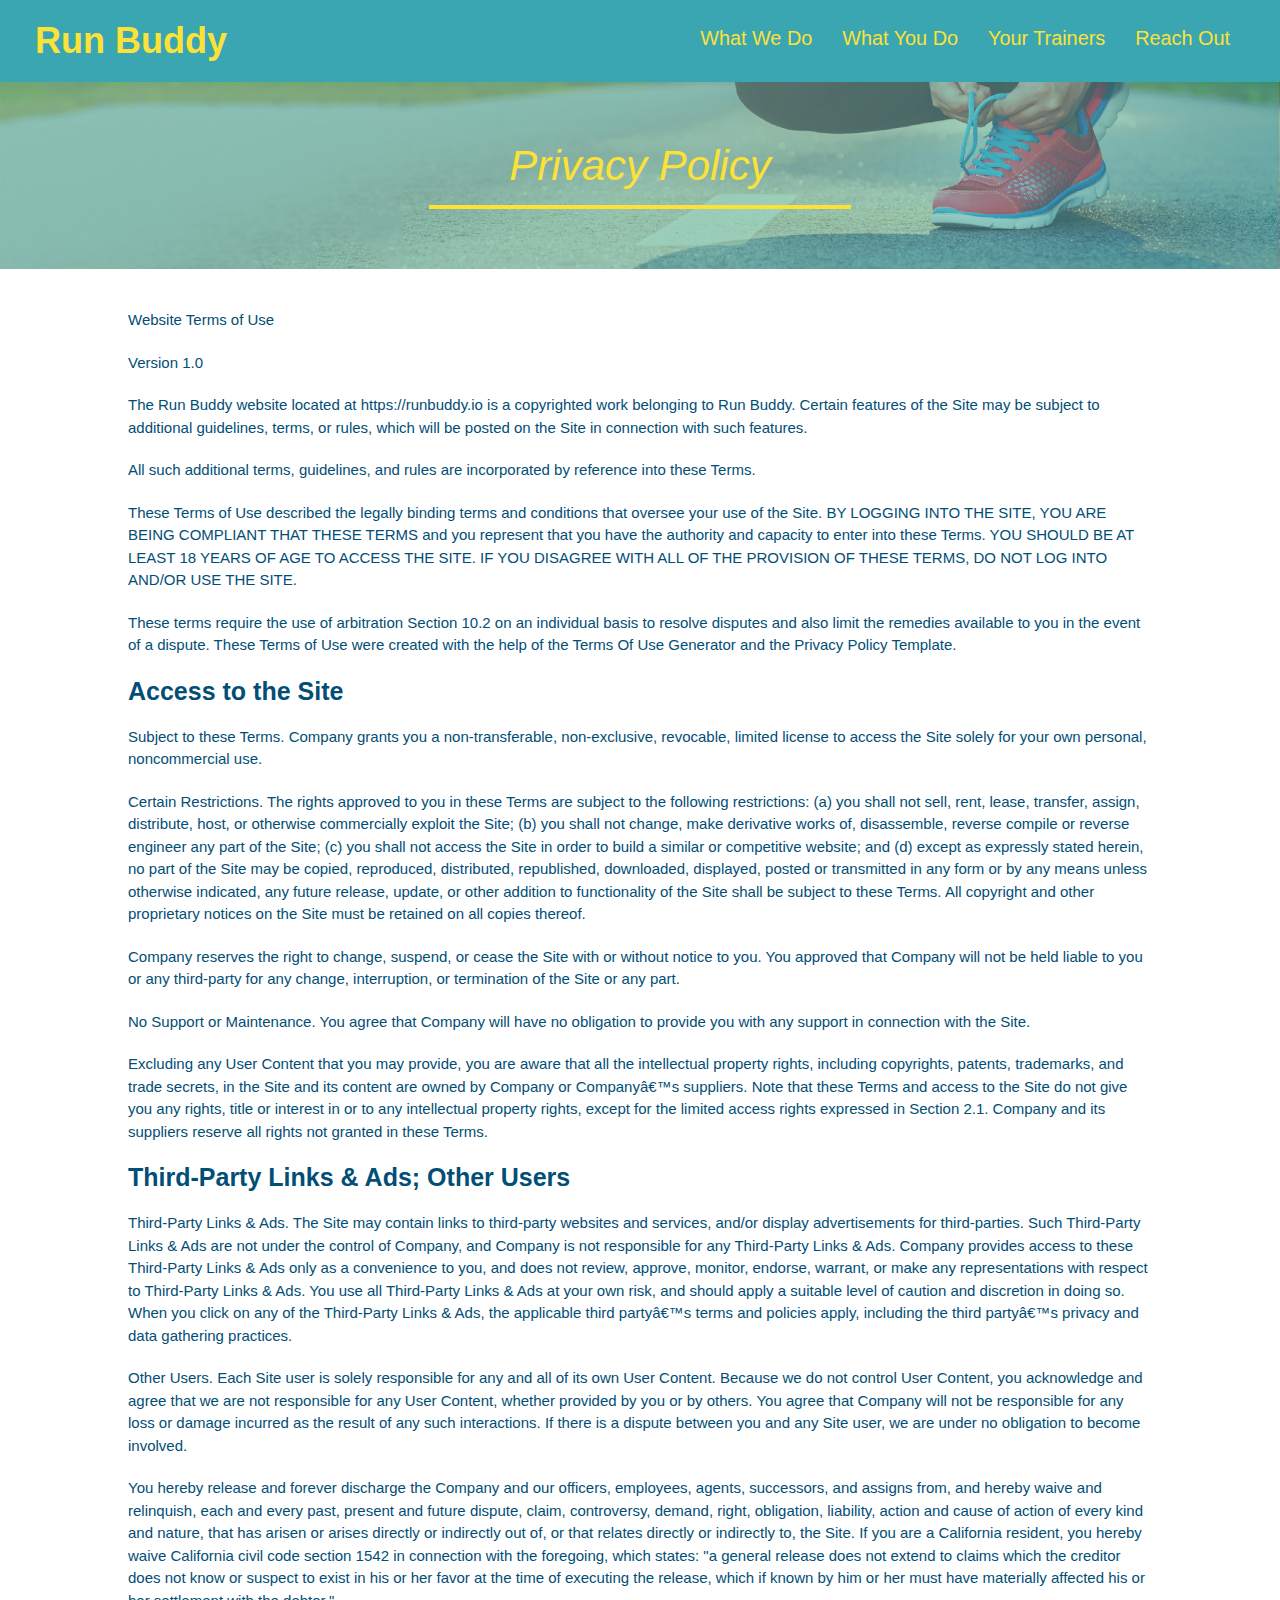
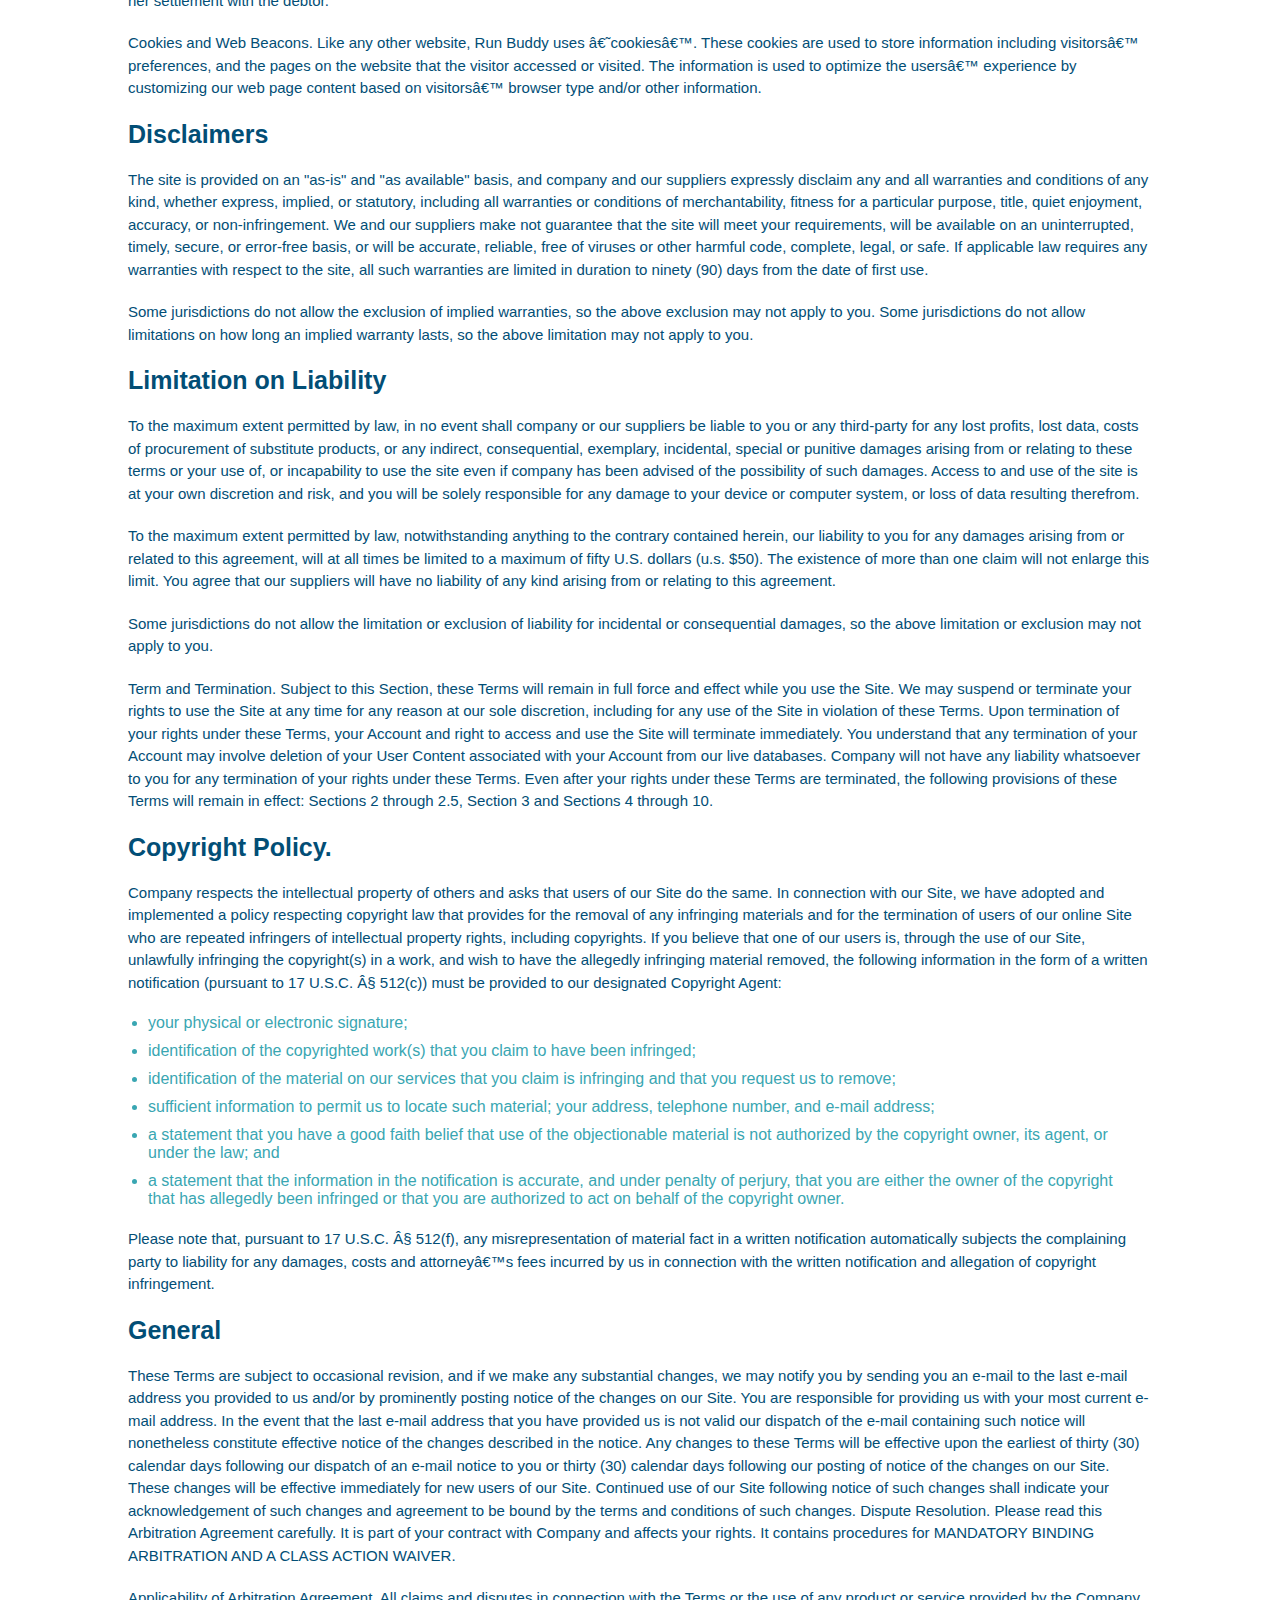
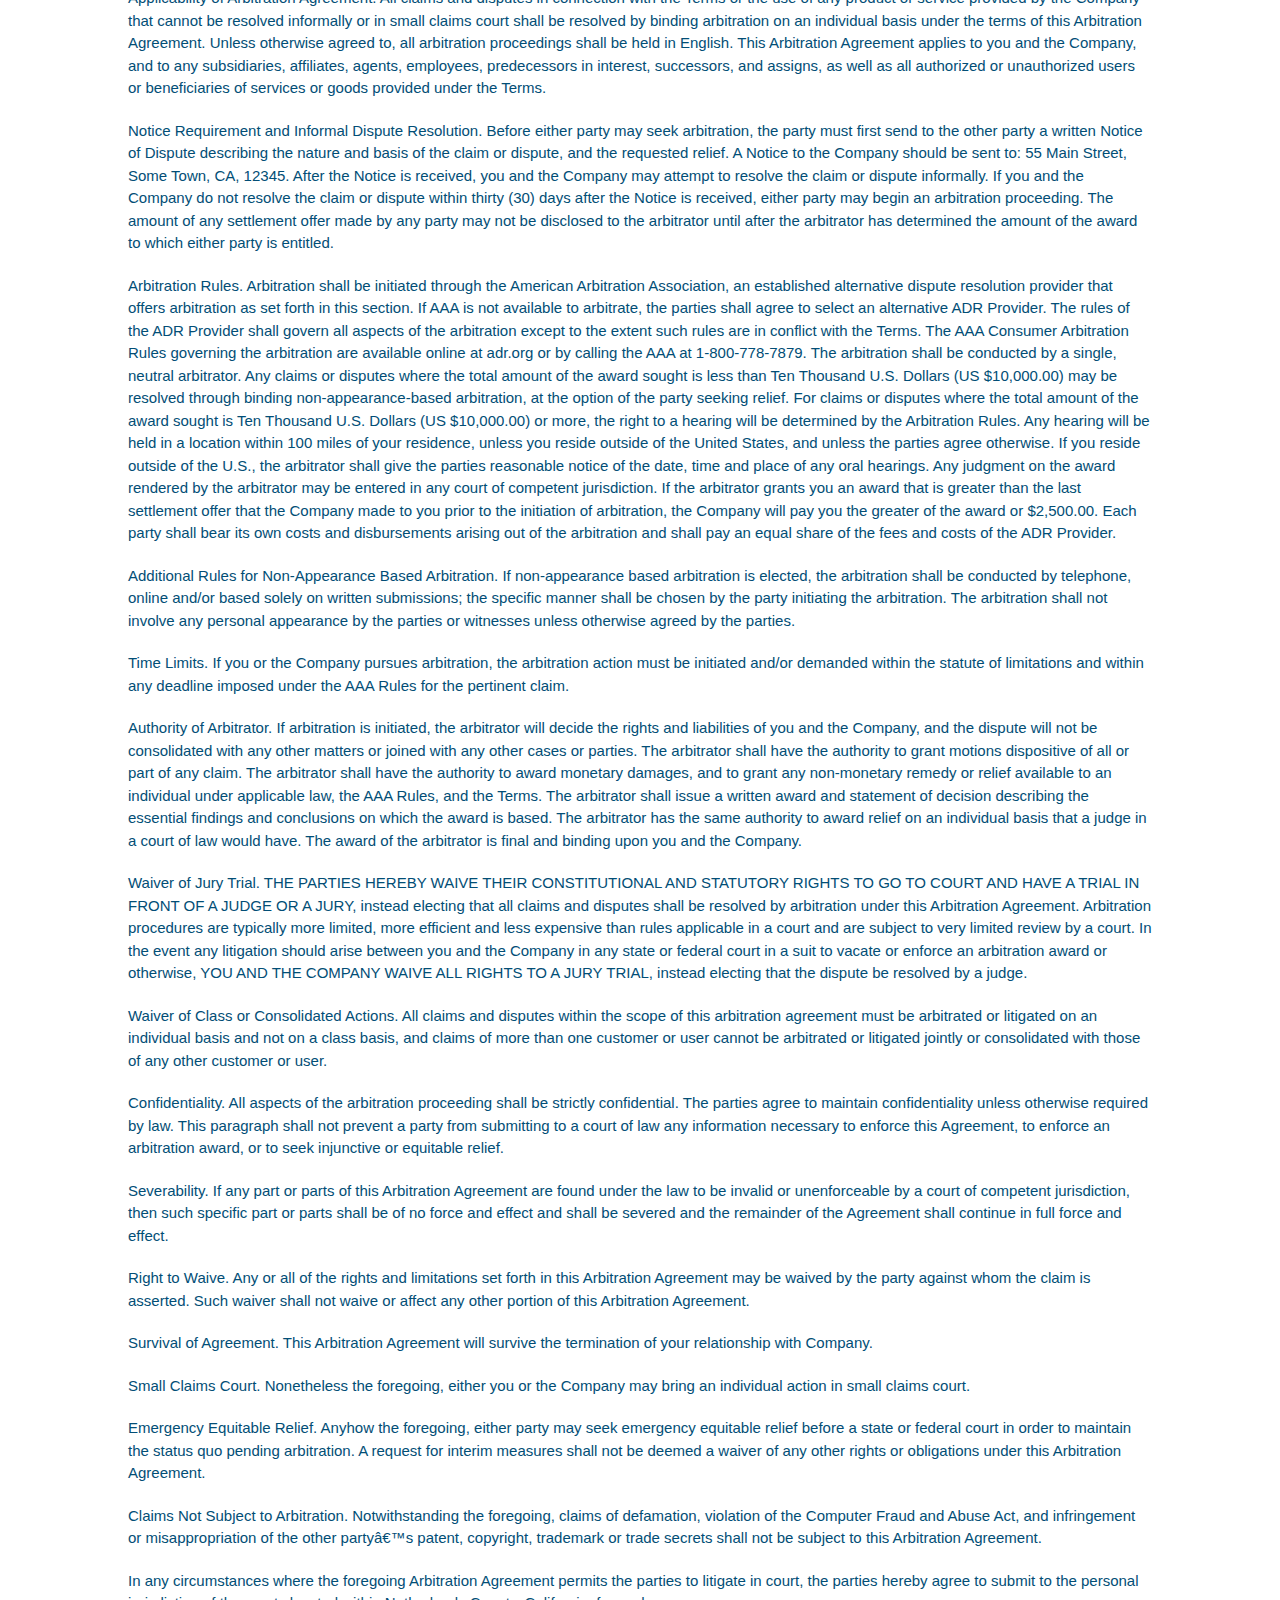
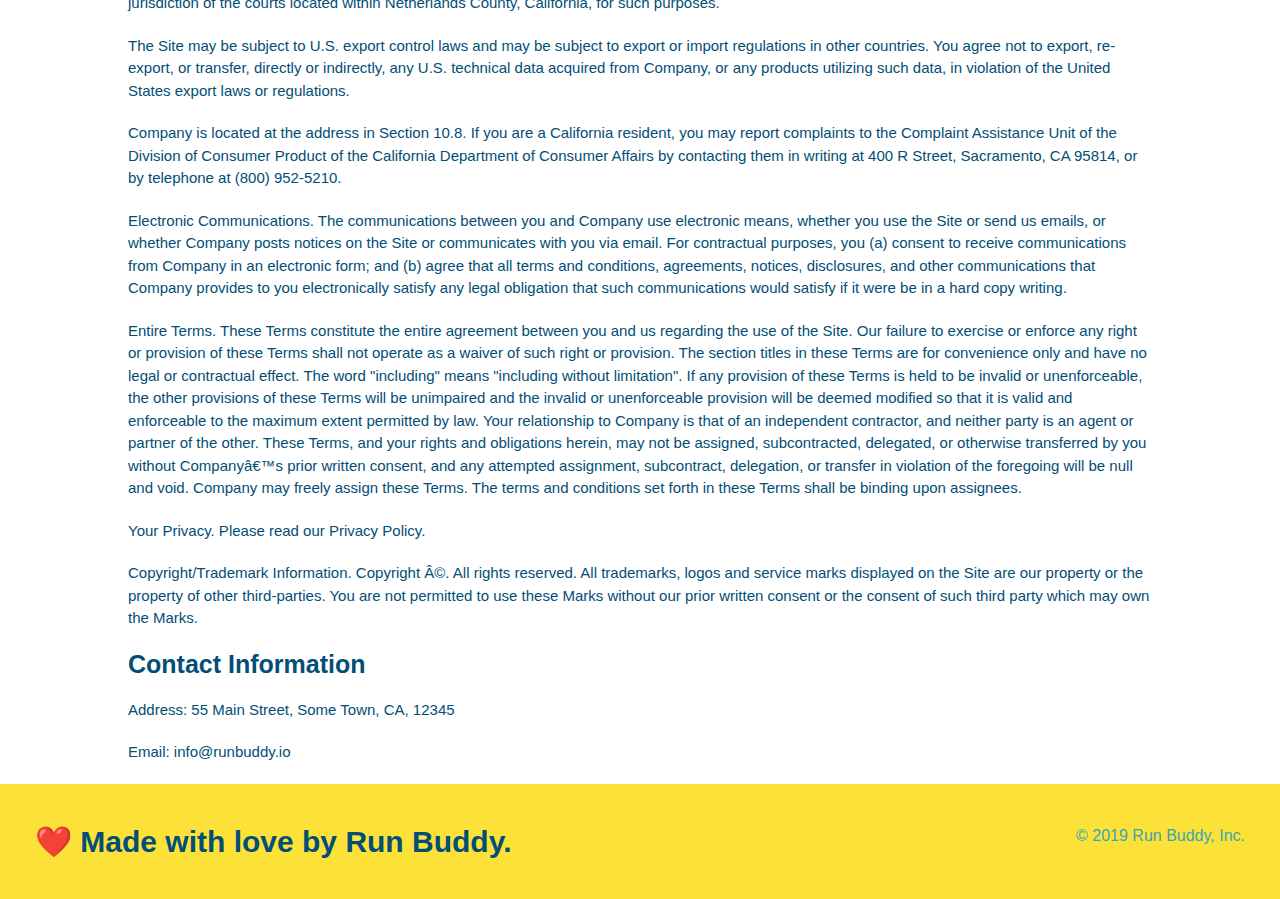
==== commit b6c5623e: "added media query css blocks" ====
--- a/privacy-policy.html
+++ b/privacy-policy.html
@@ -2,6 +2,7 @@
 <HTML lang="en">
     <head>
         <meta charset="utf-8" />
+        <meta name="viewport" content="width=device-width, initial-scale=1.0" />
         <title>Privacy Policy - Run Buddy</title>
         <link rel="stylesheet" href="./assets/css/style.css" />
         <link rel="stylesheet" href="./assets/css/secondary-style.css" />
--- a/assets/css/style.css
+++ b/assets/css/style.css
@@ -12,44 +12,50 @@
 header {
     padding: 20px 35px;
     background-color: #39a6b2;
+    display: flex;
+    justify-content: space-between;
+    flex-wrap: wrap;
 }
 header h1 {
     font-weight: bold;
     font-size: 36px;
     color: #fce138;
     margin: 0;
-    display: inline;  
 }
 header a {
     text-decoration: none;
     color: #fce138;
 }
 header nav {
-    float: right;
     margin: 7px 0;
 }
-header nav ul li {
-    display: inline;
+header nav ul {
+    display: flex;
+    flex-wrap: wrap;
+    justify-content: space-between;
+    align-items: center;
+    list-style: none;
 }
 header nav ul li a {
-    margin: 0 30px;
+    padding: 10px 15px;
     font-weight: lighter;
-    font-size: 22px;
+    font-size: 1.55vw;
 }
 
 footer {
     background: #fce138;
     width: 100%;
     padding: 40px 35px;
+    display: flex;
+    Justify-content: space-between;
+    flex-wrap: wrap;
 }
 footer h2 {
-    display: inline;
     color: #024e76;
     font-size: 30px;
     margin: 0;
 }
 footer div {
-    float: right;
     line-height: 1.5;
     text-align: right;
 }
@@ -63,20 +69,33 @@
 
 .hero {
     background-image: url("../images/hero-bg.jpg");
-    height: 600px;
     background-size: cover;
     background-position: center;
-    position: relative;
+    display: flex;
+    flex-wrap: wrap;
+    justify-content: center;
+    align-items: flex-start;
+}
+.hero-cta {
+    width: 35%;
+    text-align: right;
+    margin: 3.5%;
+    color: #ffffff;
+    font-size: 18px;
+    line-height: 1.2;
+}
+.hero-cta h2 {
+    font-style: italic;
+    font-size: 55px;
+    color: #fce138;
+    width: 40%;
+    margin: 3.5%;
 }
 .hero-form {
     background-color: #fce138;
     padding: 20px;
-    width: 500px;
     color: #024e76;
     border: solid #024e76 3px;
-    position: absolute;
-    bottom: 120px;
-    right: 140px;
 }
 .hero-form h3 {
     font-size: 24px;
@@ -87,7 +106,7 @@
 }
 .hero-form label{
     font-size: 18px;
-    margin 0 5px;
+    margin: 0 5px;
 }
 .form-input {
     border: 1px solid #024e76;
@@ -110,22 +129,175 @@
 
 }
 
-.intro {
+.section-title {
+    font-size: 48px;
+    border-bottom: 3px solid;
+    padding-bottom: 20px;
     text-align: center;
-}
-.intro h2 {
-    font-size: 55px;
-    color: #024e76;
-    Margin-bottom: 35px;
-    padding:0 100px 20px 100px;
-    border-bottom: 3px solid;
+    margin: 0 auto 35px auto;
+    width: 50%;
+}
+
+.primary-border {
     border-color: #fce138;
-    display: inline-block;
-}
+}
+.secondary-border {
+    border-color: #39a6b2;
+}
+.flex-row {
+    display: flex;
+}
+
+
 .intro p {
     line-height: 1.7;
     color: #39a6b2;
     width: 80%;
     font-size: 20px;
     margin: 0 auto;
+    text-align: center;
+}
+
+.steps {
+    background:#fce138;
+}
+.step {
+    margin: 50px auto;
+    padding-bottom: 50px;
+    width: 80%;
+    border-bottom: 1px solid #39a6b2;
+    display: flex;
+    align-items: center;
+    Justify-content: space-between;
+}
+.step h3 {
+    color: #024e76;
+    font-size: 46px;
+    flex: 1 30%;
+}
+.step-info  {
+    flex: 2 70%;
+    display: flex;
+    flex-wrap: wrap;
+    align-items: center;
+}
+.step-img {
+    flex: 1 12%;
+    margin-right: 20px;
+}
+.step-img img {
+    max-width: 100%;
+}
+.step-text {
+    flex: 12;
+}
+.step-text p {
+    color: #39a6b2;
+    font-size: 18px;
+}
+.step-text h4 {
+    font-size: 26px;
+    line-height: 1.5;
+    color: #024e76;
+}
+
+.trainers {
+    width: 100%;
+    margin: 0 auto;
+    display: flex;
+    flex-wrap: wrap;
+    justify-content: space-around;
+}
+.trainer {
+    margin: 20px;
+    background: #024e76;
+    color: #fce138;
+    flex: 1;
+}
+.trainer img {
+    width: 100%;
+}
+.trainer-bio {
+    padding: 25px;
+    line-height: 1.3;
+}
+.trainer-bio h3 {
+    font-size: 28px;
+}
+.trainer-bio h4 {
+    font-weight: lighter;
+    font-size: 22px;
+    margin-bottom: 15px;
+}
+.trainer-bio p {
+    font-size: 17px;
+}
+
+.contact {
+    background: #024e76;
+    overflow: auto;
+}
+.contact h2{
+    color: #fce138;
+}
+.contact-info {
+    display: flex;
+    justify-content: space-between;
+    flex-wrap: wrap;
+}
+.contact-info > * {
+    flex: 1;
+    margin: 15px;
+}
+.contact-info iframe {
+    height: 400px;
+}
+.contact-info div {
+    color: white;
+}
+.contact-info h3 {
+    color: #fce138;
+    font-size: 32px;
+}
+.contact-info p, .contact-info address {
+    margin: 20px 0;
+    line-height: 1.5;
+    font-size: 16px;
+    font-style: normal;
+}
+.contact-info a {
+    color: #fce138
+}
+.contact-form input, .contact-form textarea {
+    border: 1px solid #024e76;
+    display: block;
+    padding: 7px 15px;
+    font-size: 16px;
+    color: #024e76
+    width: 100%;
+    margin-bottom: 15px;
+    margin-top: 5px;
+}
+.contact-form button {
+    width: 100%;
+    border: none;
+    background: #fce138;
+    color: #024e76;
+    text-align: center;
+    padding: 15px 0;
+    font-size: 16px;
+}
+
+
+/* MEDIA QUERY FOR SMALLER DESKTOP SCREENS AND SMALLER */
+@media screen and (max-width: 980px) {
+    
+}
+/* MEDIA QUERY FOR TABLETS AND SMALLER */
+@media screen and (max-width: 768px) {
+
+}
+/* MEDIA QUERY FOR MOBILE PHONES AND SMALLER */
+@media screen and (max-width: 575px) {
+    
 }